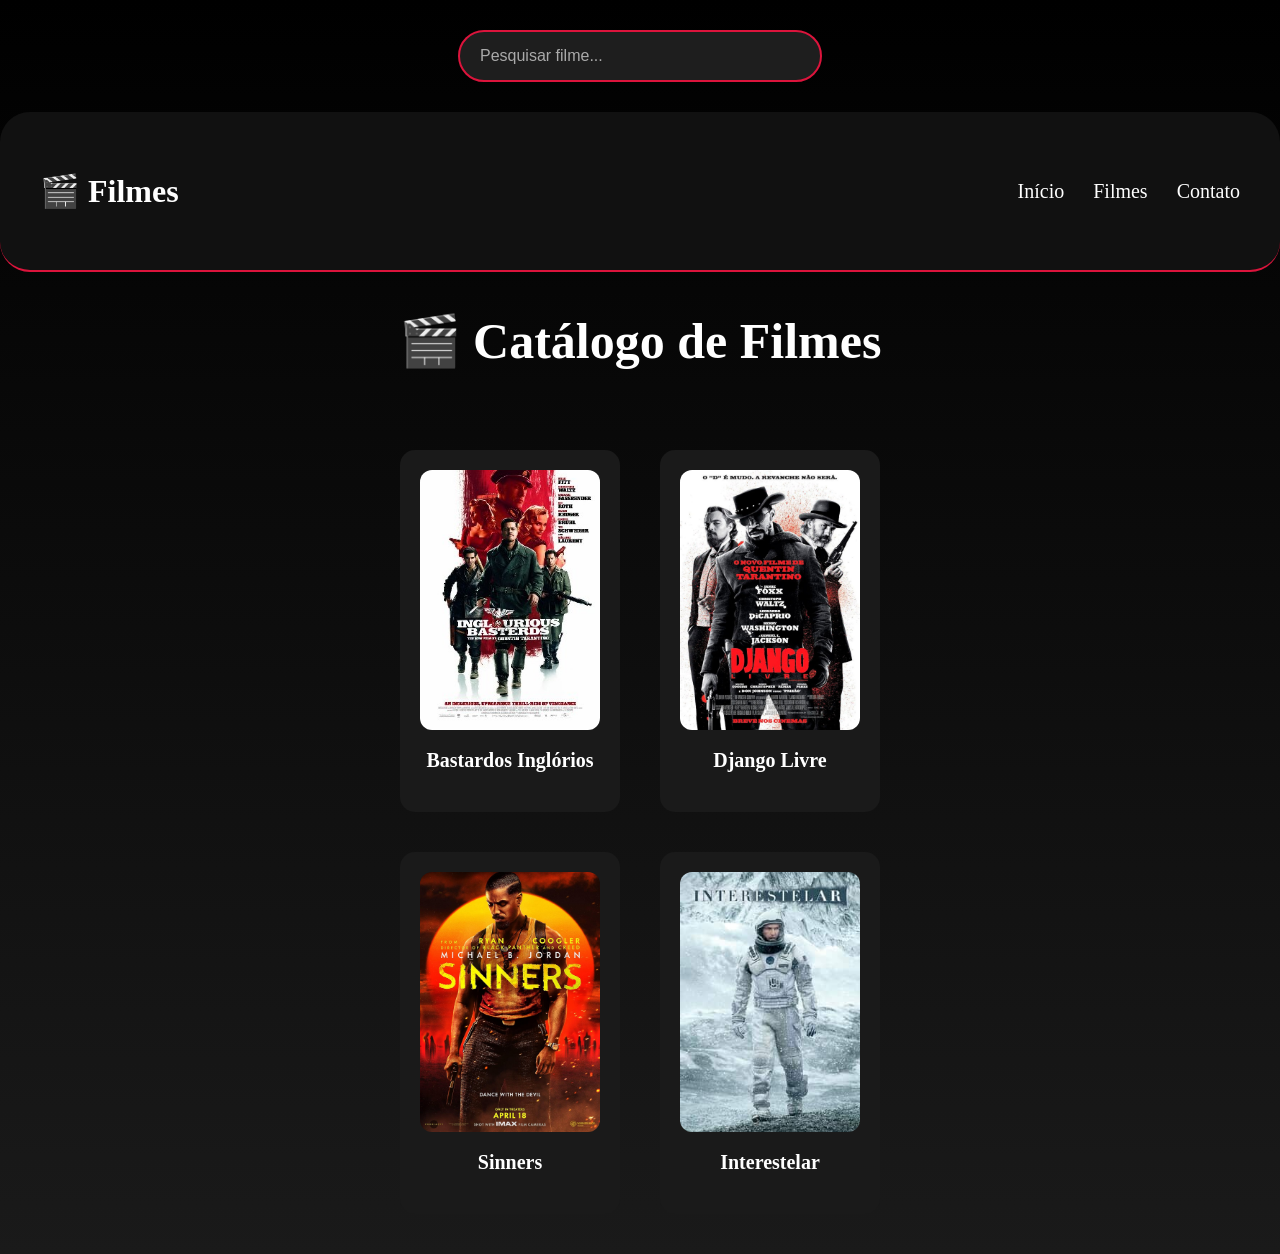
==== index.html @ 84fce84a "Add files via upload" ====
<!DOCTYPE html>
<html lang="pt-br">

<head>
    <meta charset="UTF-8">

    <meta name="viewport" content="width=device-width, initial-scale=1.0">

    <title>Catálogo de Filmes</title>

    <link rel="stylesheet" href="style.css">

</head>

<body>

    <input type="text" placeholder="Pesquisar filme..." class="pesquisa">
    
    <nav class="navbar">

    <h1 class="logo"> 🎬 Filmes </h1>

    <div class="links">
        <a href="">Início</a>
        <a href="">Filmes</a>
        <a href="">Contato</a>
    </div>

</nav>

    <h1>🎬 Catálogo de Filmes</h1>

    <table>

        <tr>

            <td>

                <a href="filme1.html">

                    <img src="filme1.jpg">

                </a>

                <p>Bastardos Inglórios</p>

            </td>

            <td>

                <a href="filme2.html">

                    <img src="filme2.jpg">

                </a>

                <p>Django Livre</p>

            </td>

        </tr>

        <tr>

            <td>

                <a href="filme3.html">

                    <img src="filme3.jpg">

                </a>

                <p>Sinners</p>

            </td>

            <td>

                <a href="filme4.html">

                    <img src="filme4.jpg">

                </a>

                <p>Interestelar</p>

            </td>

        </tr>

    </table>


</body>

</html>
---- style.css ----
body {
    background-color: #0d0d0d;
    color: white;
    font-family: "Times New Roman", Times, serif;
    text-align: center;
    margin: 0;
    padding: 0;
}

h1 {
    margin-top: 40px;
    margin-bottom: 40px;
    font-size: 50px;
}

table {
    margin: auto;
    border-spacing: 40px;
}

td {
    background-color: #1a1a1a;
    padding: 20px;
    border-radius: 15px;
    transition: 0.3s;
}

td:hover {
    transform: scale(1.05);
    background-color: #262626;
}

img {
    width: 180px;
    height: 260px;
    object-fit: cover;
    border-radius: 12px;
}

p {
    margin-top: 15px;
    font-size: 20px;
    font-weight: bold;
}

a {
    text-decoration: none;
    color: white;
}
.pagina-filme {
    width: 700px;
    margin: auto;
    margin-top: 50px;
    background-color: #1a1a1a;
    padding: 40px;
    border-radius: 20px;
    box-shadow: 0px 0px 20px rgba(0,0,0,0.5);
}

.pagina-filme img {
    width: 300px;
    height: 450px;
    object-fit: cover;
    border-radius: 15px;
    margin-bottom: 25px;
}

.pagina-filme h1 {
    font-size: 45px;
    margin-bottom: 20px;
}

.pagina-filme h2 {
    margin-top: 25px;
    color: crimson;
}

.botao {
    display: inline-block;
    margin-top: 30px;
    background-color: crimson;
    color: white;
    padding: 15px 30px;
    border-radius: 10px;
    font-size: 20px;
    transition: 0.3s;
}

.botao:hover {
    background-color: red;
    transform: scale(1.05);
}
body {
    background-attachment: fixed;
    background-color: #0d0d0d;
    background: linear-gradient(to bottom, #000000, #1a1a1a);
}
.botao-container{
    display: flex;
    justify-content: center;
    margin-top: 20px;
}

.botao-container button{
    background-color: crimson;
    color: white;
    border: none;
    padding: 15px 30px;
    border-radius: 12px;
    font-size: 20px;
    cursor: pointer;
}
@media (max-width: 600px) {
    body {
        padding: 10px;
    }

    .container {
        width: 100%;
    }

    img {
        width: 90%;
    }

    h1 {
        font-size: 28px;
        text-align: center;
    }

    h2 {
        font-size: 22px;
        text-align: center;
    }

    p {
        font-size: 16px;
        line-height: 1.6;
        text-align: center;
    }

    button {
        width: 80%;
        font-size: 18px;
        padding: 14px;
    }
}
.pesquisa{
    width: 320px;
    padding: 15px 20px;

    border: 2px solid crimson;
    border-radius: 30px;

    background-color: #1e1e1e;
    color: white;

    font-size: 16px;

    outline: none;

    display: block;
    margin: 30px auto;

    transition: 0.3s;
}

.pesquisa::placeholder{
    color: #aaa;
}

.pesquisa:focus{
    box-shadow: 0 0 15px crimson;
    transform: scale(1.03);
}
.navbar{
    background-color: #111;

    display: flex;
    justify-content: space-between;
    align-items: center;
    border-radius: 30px;

    padding: 20px 40px;

    border-bottom: 2px solid crimson;
}

.logo{
    color: white;
    font-size: 32px;
}

.links a{
    color: white;

    text-decoration: none;

    margin-left: 25px;

    font-size: 20px;

    transition: 0.3s;
}
.links a:hover{
    color: crimson;
}
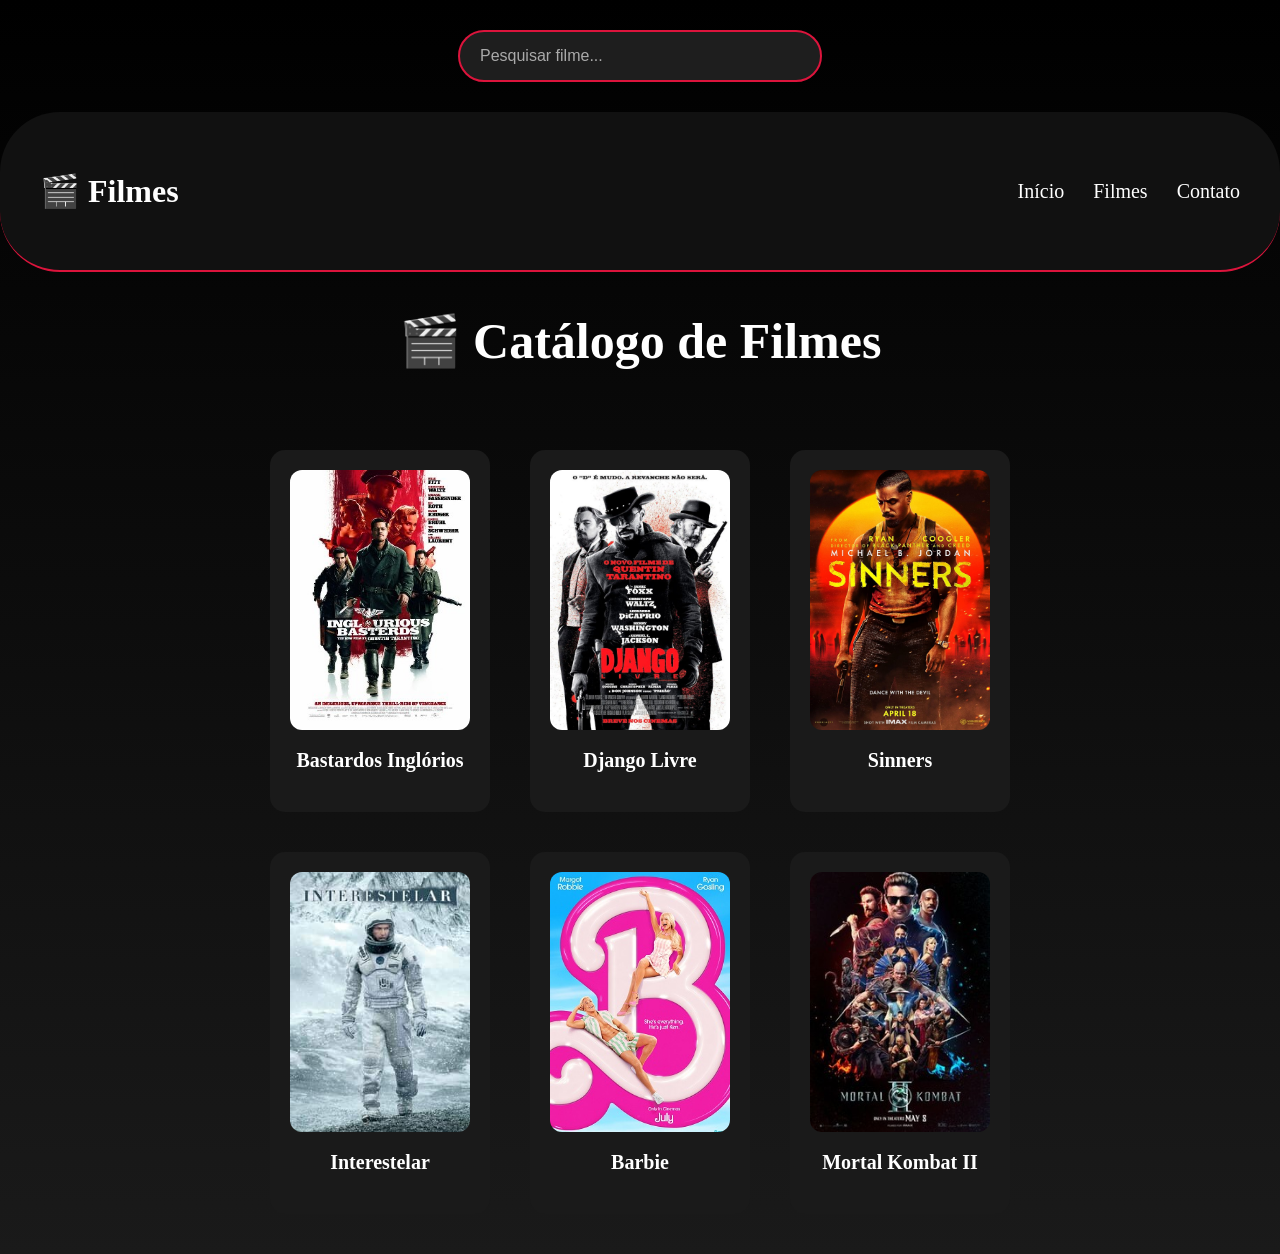
==== commit 38b33e8d: "melhorias e adições de filmes" ====
--- a/index.html
+++ b/index.html
@@ -58,10 +58,6 @@
 
             </td>
 
-        </tr>
-
-        <tr>
-
             <td>
 
                 <a href="filme3.html">
@@ -73,7 +69,9 @@
                 <p>Sinners</p>
 
             </td>
+            </tr>
 
+<tr>
             <td>
 
                 <a href="filme4.html">
@@ -86,8 +84,27 @@
 
             </td>
 
-        </tr>
+            <td>
 
+                <a href="filme5.html">
+
+                    <img src="filme5.jpg">
+
+                </a>
+
+                <p>Barbie</p>
+            </td>
+            <td>
+
+                <a href="filme6.html">
+
+                    <img src="filme6.jpg">
+
+                </a>
+
+                <p>Mortal Kombat II</p>
+            </td>
+        </tr>   
     </table>
 
 
--- a/style.css
+++ b/style.css
@@ -110,7 +110,7 @@
     font-size: 20px;
     cursor: pointer;
 }
-@media (max-width: 600px) {
+@media (max-width: 768px) {
     body {
         padding: 10px;
     }
@@ -120,7 +120,7 @@
     }
 
     img {
-        width: 90%;
+        width: 100%;
     }
 
     h1 {
@@ -179,7 +179,7 @@
     display: flex;
     justify-content: space-between;
     align-items: center;
-    border-radius: 30px;
+    border-radius: 60px;
 
     padding: 20px 40px;
 
